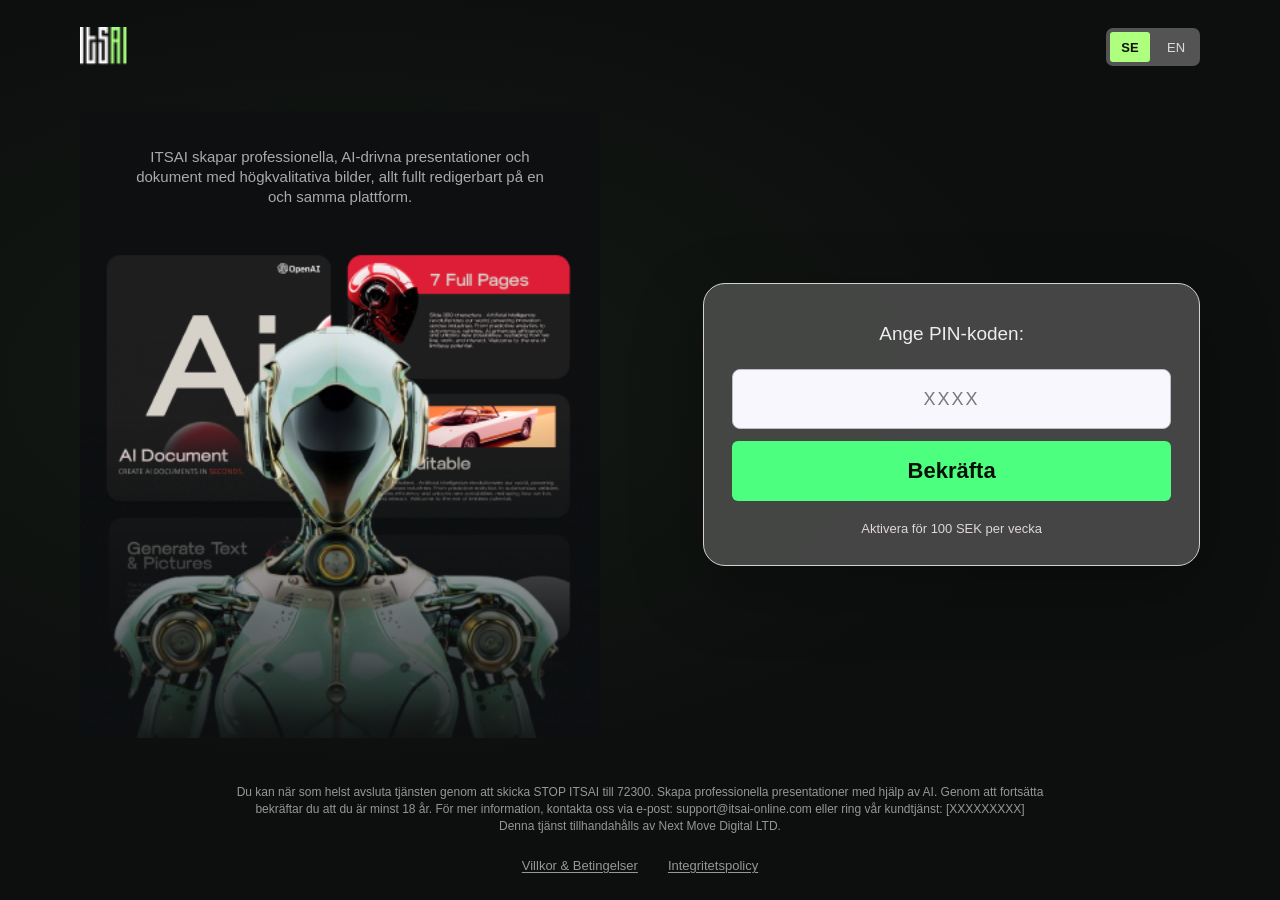
==== pin.html @ e5e60312 "Add files via upload" ====
<!doctype html>
<html lang="sv">
<head>
  <meta charset="utf-8">
  <meta name="viewport" content="width=device-width, initial-scale=1">
  <meta name="theme-color" content="#0d0f0e">
  <meta name="robots" content="noindex,nofollow">
  <meta name="description" content="Ange din PIN-kod för ITSAI.">
  <title>ITSAI | PIN-kod</title>
  <link rel="icon" href="data:,">
  <link rel="stylesheet" href="styles.css">
  <script src="app.js" defer></script>
</head>
<body data-page="pin">
  <div class="site">
    <header class="brandbar">
      <a class="brand" href="index.html" aria-label="ITSAI – startsida"><img src="logo.png" width="29" height="23" alt="ITSAI"></a>
      <nav class="language-switch" aria-label="Språk / Language">
        <button type="button" data-language="sv" lang="sv" aria-label="Svenska" aria-pressed="true">SE</button>
        <button type="button" data-language="en" lang="en" aria-label="English" aria-pressed="false">EN</button>
      </nav>
    </header>
    <main class="landing-content">
      <section class="hero" aria-label="ITSAI AI-presentationer">
        <img class="hero-art" src="img.png" width="390" height="470" alt="En futuristisk robot framför exempel på AI-genererade presentationer och dokument." fetchpriority="high">
        <h1 class="intro" data-i18n="intro">ITSAI skapar professionella, AI-drivna presentationer och dokument med högkvalitativa bilder, allt fullt redigerbart på en och samma plattform.</h1>
      </section>
      <form class="form-card" id="pin-form" novalidate>
        <label class="field-label" for="pin" data-i18n="pinLabel">Ange PIN-koden:</label>
        <input class="pin-field" id="pin" type="text" inputmode="numeric" autocomplete="one-time-code" placeholder="XXXX" aria-describedby="price form-status">
        <button class="cta cta--confirm" type="submit" data-i18n="confirm">Bekräfta</button>
        <p class="price" id="price" data-i18n="price">Aktivera för 100 SEK per vecka</p>
        <p class="form-status" id="form-status" role="status" aria-live="polite" hidden></p>
      </form>
    </main>
    <footer class="site-footer">
      <p class="disclaimer"><span data-i18n="disclaimer">Du kan när som helst avsluta tjänsten genom att skicka STOP ITSAI till 72300. Skapa professionella presentationer med hjälp av AI. Genom att fortsätta bekräftar du att du är minst 18 år. För mer information, kontakta oss via e-post: </span><a href="mailto:support@itsai-online.com">support@itsai-online.com</a><span data-i18n="supportPhone"> eller ring kundsupport: </span><span>[XXXXXXXXX]</span><br><span data-i18n="provider">Denna tjänst tillhandahålls av Next Move Digital LTD.</span></p>
      <nav class="footer-links" aria-label="Juridisk information"><a href="terms.html" data-legal="terms.html" data-i18n="terms">Villkor &amp; Betingelser</a><a href="privacy.html" data-legal="privacy.html" data-i18n="privacy">Integritetspolicy</a></nav>
    </footer>
    <noscript><p class="noscript">Aktivera JavaScript för språkval och validering. / Enable JavaScript for language selection and validation.</p></noscript>
  </div>
</body>
</html>
---- styles.css ----
:root {
  color-scheme: dark; font-family: Arial, Helvetica, sans-serif;
  color: #e9e9e9; background: #0d0f0e; font-synthesis: none;
  --green: #afff7f; --confirm: #4dff7f;
}
* { box-sizing: border-box; }
body { margin: 0; min-width: 280px; background: #0d0f0e; }
button, input { font: inherit; }
a { color: inherit; }
button, a, input { -webkit-tap-highlight-color: transparent; }
:focus-visible { outline: 3px solid var(--green); outline-offset: 4px; }
.site { position: relative; width: min(100%, 480px); min-height: 100svh; margin: 0 auto; padding-bottom: max(5px, env(safe-area-inset-bottom)); background: #0d0f0e; }
.brandbar { position: absolute; z-index: 2; top: 0; left: 0; width: 100%; height: 40px; display: flex; justify-content: center; align-items: center; }
.brand { display: inline-flex; padding: 8px; }
.brand img { display: block; width: 29px; height: 23px; }
.language-switch { position: absolute; right: 7px; top: 7px; display: flex; gap: 4px; padding: 3px; border-radius: 5px; background: #545454; }
.language-switch button { display: grid; place-items: center; min-width: 31px; height: 24px; padding: 0 7px; border: 0; border-radius: 3px; background: transparent; color: #ddd; font-size: 12px; cursor: pointer; }
.language-switch [aria-pressed="true"] { background: var(--green); color: #0c110b; font-weight: 700; }
.hero { position: relative; }
.hero-art { display: block; width: 100%; height: auto; }
.intro { position: absolute; top: 56px; left: 0; right: 0; max-width: 430px; margin: 0 auto; padding: 0 30px; color: #8b8b8b; text-align: center; font-size: 12px; line-height: 13px; font-weight: 400; }
.form-card { position: relative; z-index: 1; margin: -27.18% 4% 0; padding: 29px 11px 16px; border: 1px solid #d1d1d1; border-radius: 18px; background: rgb(92 92 92 / 88%); text-align: center; }
.field-label { display: block; margin: 0 0 13px; color: #ededed; font-size: 14px; line-height: 17px; font-weight: 400; }
.phone-field { display: flex; align-items: center; justify-content: center; height: 54px; border: 1px solid #bcbcc3; border-radius: 8px; background: #f8f7fd; }
.phone-field:focus-within { border-color: var(--green); outline: 2px solid rgb(175 255 127 / 30%); }
.phone-field .prefix { color: #777; font-size: 16px; padding-right: 10px; }
.phone-field input { width: 118px; min-width: 0; height: 100%; padding: 0; border: 0; outline: 0; background: transparent; color: #424b54; font-size: 16px; }
.phone-field input::placeholder, .pin-field::placeholder { color: #787878; opacity: 1; }
.pin-field { display: block; width: 100%; height: 54px; padding: 0 15px; border: 1px solid #bcbcc3; border-radius: 8px; background: #f8f7fd; color: #424b54; text-align: center; font-size: 16px; letter-spacing: 2px; }
.cta { display: block; width: 100%; min-height: 56px; margin-top: 7px; padding: 12px; border: 0; border-radius: 6px; background: var(--green); color: #071006; cursor: pointer; font-size: 20px; line-height: 26px; font-weight: 700; animation: button-blink 1.65s ease-in-out infinite; }
.cta--confirm { background: var(--confirm); }
.cta:hover { animation-play-state: paused; filter: brightness(.94); }
.cta:active { transform: translateY(1px); }
.cta:focus-visible { animation: none; }
@keyframes button-blink { 0%, 100% { opacity: 1; } 50% { opacity: .64; } }
.price { margin: 15px 0 0; color: #e0d7d7; font-size: 11px; line-height: 14px; }
.form-status { margin: 13px 3px 0; color: #d5ffc0; font-size: 12px; line-height: 1.45; }
.form-status[hidden] { display: none; }
.site-footer { margin: 95px 16px 0; color: #858585; text-align: center; }
.disclaimer { margin: 0; font-size: 12px; line-height: 15px; font-weight: 400; }
.disclaimer a { text-decoration: none; overflow-wrap: anywhere; }
.footer-links { display: flex; justify-content: center; flex-wrap: wrap; gap: 12px 23px; margin-top: 38px; }
.footer-links a { display: inline-flex; align-items: center; min-height: 24px; font-size: 12px; line-height: 16px; text-underline-offset: 2px; }
.footer-links a:hover, .disclaimer a:hover { color: var(--green); }
.noscript { margin: 16px; padding: 12px; border: 1px solid #6b6b6b; border-radius: 8px; color: #ddd; font-size: 13px; }
@media (min-width: 500px) and (max-width: 899px) { .site { box-shadow: 0 0 65px rgb(0 0 0 / 22%); } }
@media (min-width: 900px) {
  body { background: #0d0f0e; }
  .site { width: 100%; min-height: 100svh; display: flex; flex-direction: column; background: radial-gradient(ellipse at 28% 42%, rgb(51 83 50 / 15%), transparent 55%); padding: 0 40px 22px; }
  .brandbar { position: relative; flex: 0 0 auto; width: min(100%, 1120px); height: 92px; margin: 0 auto; justify-content: flex-start; }
  .brand { padding: 10px 0; }
  .brand img { width: 48px; height: auto; }
  .language-switch { top: 28px; right: 0; gap: 6px; padding: 4px; border-radius: 7px; }
  .language-switch button { min-width: 40px; height: 30px; font-size: 13px; }
  .landing-content { width: min(100%, 1120px); margin: auto; display: grid; grid-template-columns: minmax(0, 1.1fr) minmax(0, 1fr); gap: clamp(40px, 6vw, 90px); align-items: center; padding: 8px 0 0; }
  .hero { width: 100%; max-width: 520px; }
  .intro { top: 36px; max-width: 470px; font-size: 15px; line-height: 20px; padding: 0 24px; color: #aaa; }
  .form-card { width: 100%; margin: 0; padding: 36px 28px 27px; border-radius: 22px; background: rgb(77 79 77 / 86%); box-shadow: 0 22px 70px rgb(0 0 0 / 28%); }
  .field-label { font-size: 19px; line-height: 27px; margin-bottom: 22px; }
  .phone-field, .pin-field { height: 60px; }
  .phone-field input, .phone-field .prefix, .pin-field { font-size: 18px; }
  .phone-field input { width: 136px; }
  .cta { margin-top: 12px; min-height: 60px; font-size: 22px; }
  .price { margin-top: 19px; font-size: 13px; line-height: 18px; }
  .site-footer { width: min(100%, 820px); margin: 35px auto 0; color: #969696; }
  .disclaimer { font-size: 12px; line-height: 17px; }
  .footer-links { margin-top: 19px; gap: 30px; }
  .footer-links a { font-size: 13px; }
}
@media (prefers-reduced-motion: reduce) { .cta { animation: none; } }
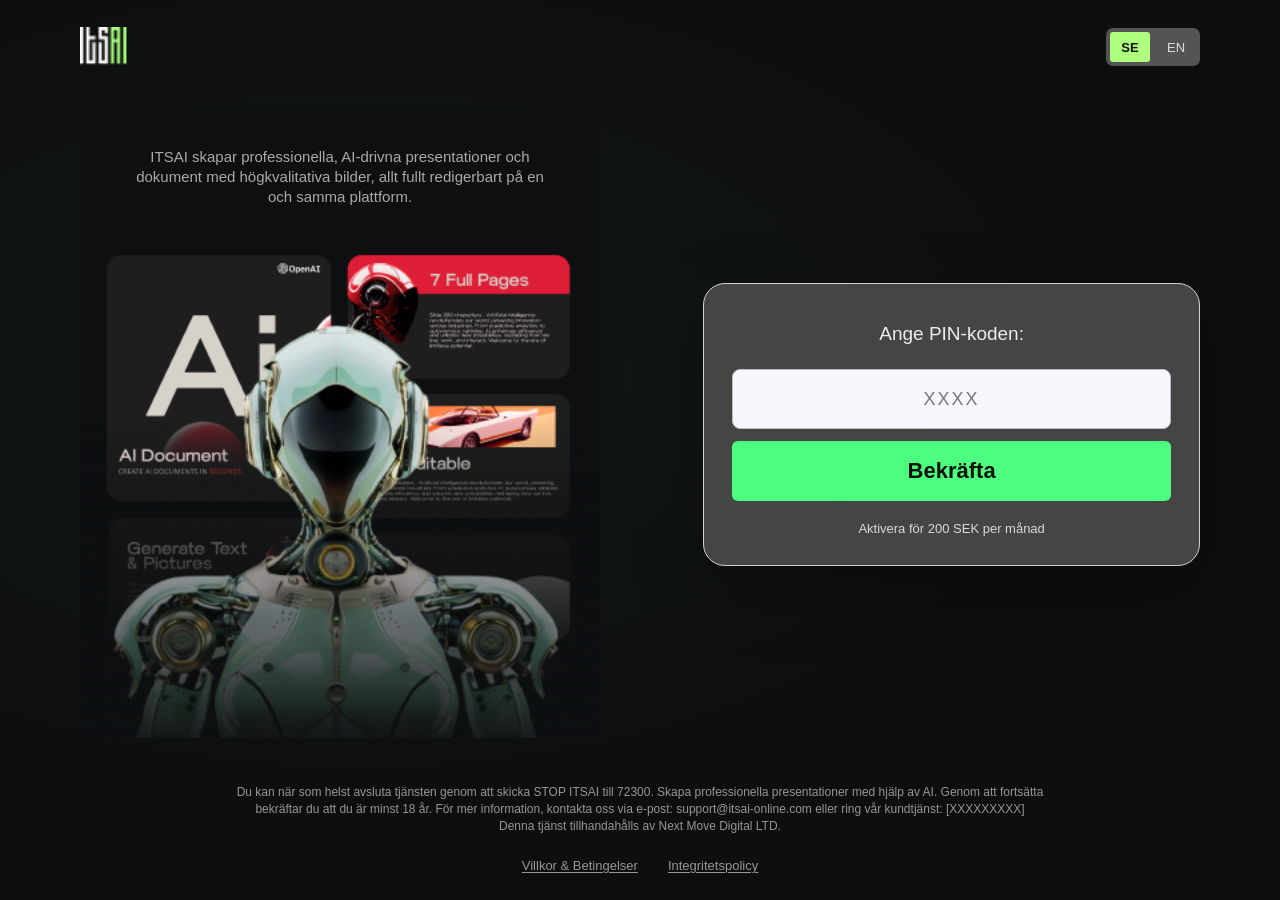
==== commit 75909c17: "Add files via upload" ====
--- a/pin.html
+++ b/pin.html
@@ -29,7 +29,7 @@
         <label class="field-label" for="pin" data-i18n="pinLabel">Ange PIN-koden:</label>
         <input class="pin-field" id="pin" type="text" inputmode="numeric" autocomplete="one-time-code" placeholder="XXXX" aria-describedby="price form-status">
         <button class="cta cta--confirm" type="submit" data-i18n="confirm">Bekräfta</button>
-        <p class="price" id="price" data-i18n="price">Aktivera för 100 SEK per vecka</p>
+        <p class="price" id="price" data-i18n="price">Aktivera för 200 SEK per månad</p>
         <p class="form-status" id="form-status" role="status" aria-live="polite" hidden></p>
       </form>
     </main>
